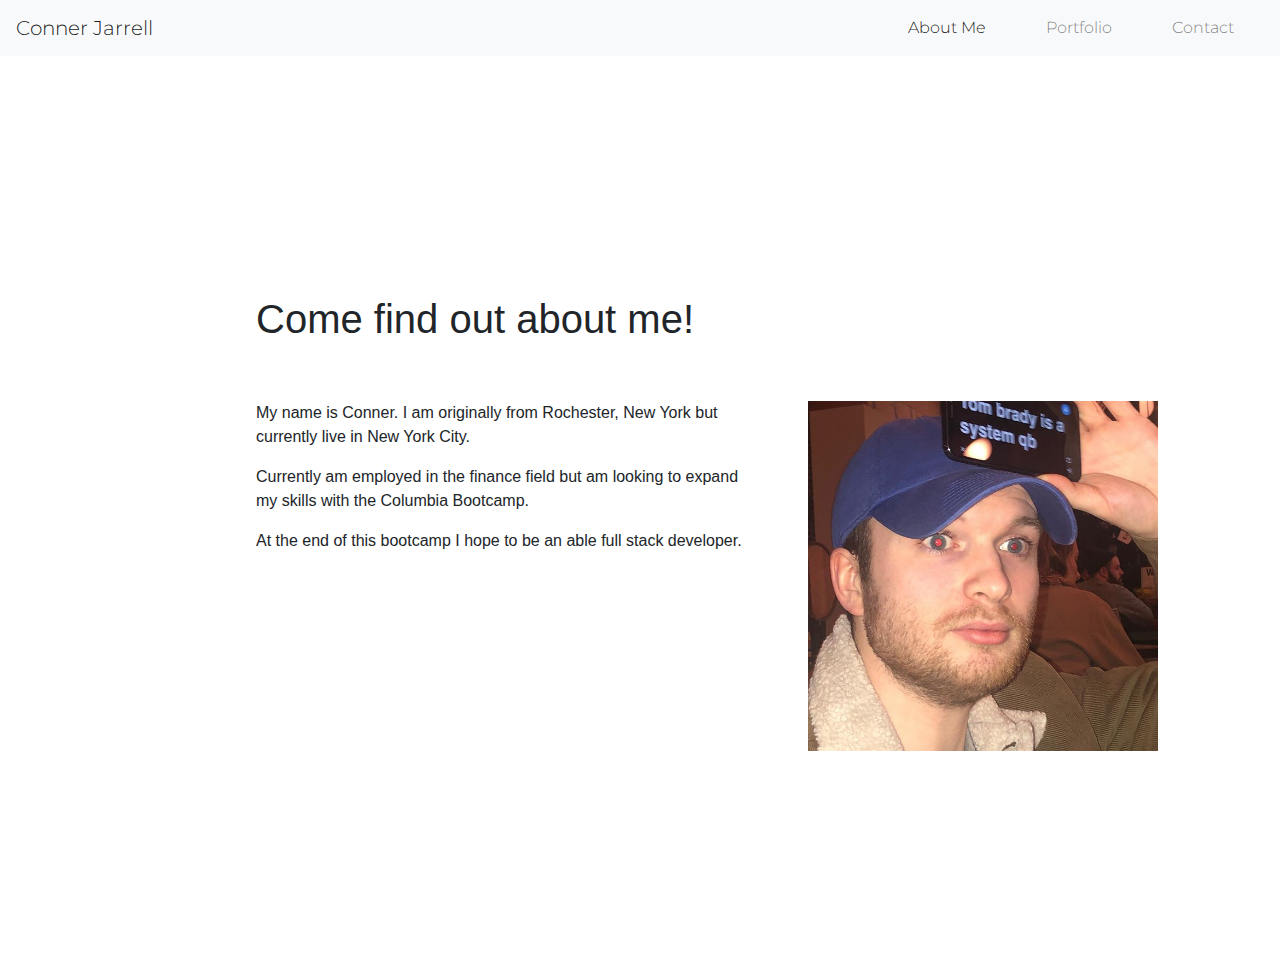
==== contact.html @ 6b9b3c14 "edited of all htmls" ====
<!DOCTYPE html>
<html lang="en">
<head>
    <meta charset="UTF-8">
    <meta name="viewport" content="width=device-width, initial-scale=1.0">
    <link rel="stylesheet" href="reset.css">
    <link rel="stylesheet" href="styleabout.css">
    <link rel="stylesheet" href="https://stackpath.bootstrapcdn.com/font-awesome/4.7.0/css/font-awesome.min.css">
    <link rel="stylesheet" href="https://maxcdn.bootstrapcdn.com/bootstrap/4.0.0/css/bootstrap.min.css">
    <link href="https://fonts.googleapis.com/css2?family=Cinzel:wght@400;700&family=Montserrat:wght@300;400&family=Quattrocento&display=swap" rel="stylesheet">
    <script src="https://code.jquery.com/jquery-3.4.1.slim.min.js" integrity="sha384-J6qa4849blE2+poT4WnyKhv5vZF5SrPo0iEjwBvKU7imGFAV0wwj1yYfoRSJoZ+n" crossorigin="anonymous"></script>
    <script src="https://cdn.jsdelivr.net/npm/popper.js@1.16.0/dist/umd/popper.min.js" integrity="sha384-Q6E9RHvbIyZFJoft+2mJbHaEWldlvI9IOYy5n3zV9zzTtmI3UksdQRVvoxMfooAo" crossorigin="anonymous"></script>
    <script src="https://stackpath.bootstrapcdn.com/bootstrap/4.4.1/js/bootstrap.min.js" integrity="sha384-wfSDF2E50Y2D1uUdj0O3uMBJnjuUD4Ih7YwaYd1iqfktj0Uod8GCExl3Og8ifwB6" crossorigin="anonymous"></script>
    <title>Document</title>
</head>
<body>
    <nav class="navbar navbar-expand-lg navbar-light bg-light">
        <a class="navbar-brand" href="#">Conner Jarrell</a>
        <button class="navbar-toggler" type="button" data-toggle="collapse" data-target="#navbarSupportedContent" aria-controls="navbarSupportedContent" aria-expanded="false" aria-label="Toggle navigation">
          <span class="navbar-toggler-icon"></span>
         </button>
         <div class="collapse navbar-collapse" id="navbarSupportedContent">
          <ul class="navbar-nav ml-auto">
            <li class="nav-item active">
              <a class="nav-link" href="index.html">About Me <span class="sr-only">(current)</span></a>
            </li>
            <li class="nav-item">
              <a class="nav-link" href="portfolio.html">Portfolio</a>
            </li>
            <li class="nav-item">
                <a class="nav-link" href="contact.html">Contact</a>
            </li>
          </ul>
        </div>
    </nav>


    <section class="wrapper">
        <section class="main">
          <header class=row>
            <div class="col-lg">
              <h1>Come find out about me!</h1>
            </div>
          </header>
      
          <article class="row">
            <div class="col-md-8 col-s about">
              <p>My name is Conner. I am originally from Rochester, New York but currently live in New York City.</p>
              <p>Currently am employed in the finance field but am looking to expand my skills with the Columbia Bootcamp.</p>
              <p>At the end of this bootcamp I hope to be an able full stack developer.</p>
            </div>
            <figure class="col-md-4 col-s">
              <img src="profilepic.png" alt="Conner Jarrell profile picture">
            </figure>
          </article>   
        </section>
          
      
    



     




</body>
</html>
---- styleabout.css ----
body{
    background-color: khaki;
}
.navbar{
    padding-right:60px;
    font-family: 'Montserrat', serif;
    font-weight: 300;
}
.nav-item{
    padding:0 22px 0 22px;
}
.main{
    text-align: left;
    width:60%;
    margin:auto;
    padding-top: 50px;
}
h1{
    font-size: 2.5rem;
    padding-bottom: 50px;
    text-align: left;
}
img{
    width:350px;
    margin-left:20px;
}
p{
    font-weight: 300;
}
.wrapper{
   display: flex;
   min-height: 100vh;
   flex-direction: column;
   justify-content: space-between
}

html{
    position:relative;
    min-height: 100%;
}
@media (max-width:900px) {
    .main{
        width:90%;
        text-align: center;
        margin-left:auto;
        margin-right:auto;
    }
    img{
        width:250px;
    }
}
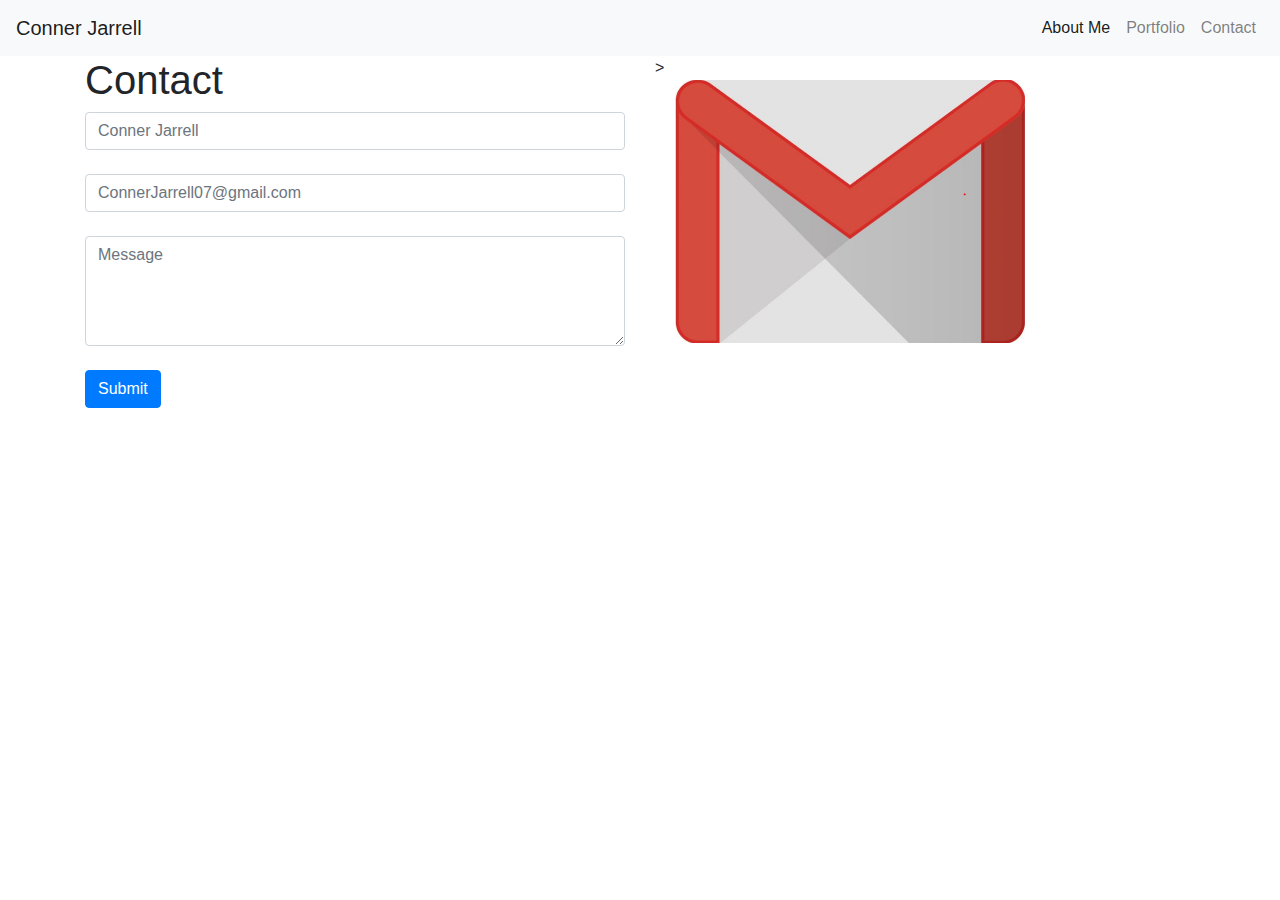
==== commit 8d23b0f4: "Edit HTML for submit HW (not finished)" ====
--- a/contact.html
+++ b/contact.html
@@ -4,14 +4,14 @@
     <meta charset="UTF-8">
     <meta name="viewport" content="width=device-width, initial-scale=1.0">
     <link rel="stylesheet" href="reset.css">
-    <link rel="stylesheet" href="styleabout.css">
+    <link rel="stylesheet" href="stylecontact.css">
     <link rel="stylesheet" href="https://stackpath.bootstrapcdn.com/font-awesome/4.7.0/css/font-awesome.min.css">
     <link rel="stylesheet" href="https://maxcdn.bootstrapcdn.com/bootstrap/4.0.0/css/bootstrap.min.css">
     <link href="https://fonts.googleapis.com/css2?family=Cinzel:wght@400;700&family=Montserrat:wght@300;400&family=Quattrocento&display=swap" rel="stylesheet">
     <script src="https://code.jquery.com/jquery-3.4.1.slim.min.js" integrity="sha384-J6qa4849blE2+poT4WnyKhv5vZF5SrPo0iEjwBvKU7imGFAV0wwj1yYfoRSJoZ+n" crossorigin="anonymous"></script>
     <script src="https://cdn.jsdelivr.net/npm/popper.js@1.16.0/dist/umd/popper.min.js" integrity="sha384-Q6E9RHvbIyZFJoft+2mJbHaEWldlvI9IOYy5n3zV9zzTtmI3UksdQRVvoxMfooAo" crossorigin="anonymous"></script>
     <script src="https://stackpath.bootstrapcdn.com/bootstrap/4.4.1/js/bootstrap.min.js" integrity="sha384-wfSDF2E50Y2D1uUdj0O3uMBJnjuUD4Ih7YwaYd1iqfktj0Uod8GCExl3Og8ifwB6" crossorigin="anonymous"></script>
-    <title>Document</title>
+    <title>Contact</title>
 </head>
 <body>
     <nav class="navbar navbar-expand-lg navbar-light bg-light">
@@ -36,34 +36,31 @@
 
 
     <section class="wrapper">
-        <section class="main">
-          <header class=row>
-            <div class="col-lg">
-              <h1>Come find out about me!</h1>
-            </div>
-          </header>
-      
-          <article class="row">
-            <div class="col-md-8 col-s about">
-              <p>My name is Conner. I am originally from Rochester, New York but currently live in New York City.</p>
-              <p>Currently am employed in the finance field but am looking to expand my skills with the Columbia Bootcamp.</p>
-              <p>At the end of this bootcamp I hope to be an able full stack developer.</p>
-            </div>
-            <figure class="col-md-4 col-s">
-              <img src="profilepic.png" alt="Conner Jarrell profile picture">
+        <section class="container">
+          <div class="row">
+            <div class="col-md-6">
+              <header>
+                <h1>Contact</h1>
+              </header>
+              <div class="contact-form">
+                <form id="contact-form" method="post" action="">
+                    <input name="name" type="text" class="form-control" placeholder="Conner Jarrell" required>
+                  <br>
+                    <input name="email" type="email" class="form-control" placeholder="ConnerJarrell07@gmail.com" required>
+                  <br>
+                    <textarea name="message" class="form-control" placeholder="Message" rows="4" required></textarea>
+                  <br>
+                    <button type="submit" class="btn btn-primary">Submit</button>
+                </form>
+              </div>
+          </div>
+            <figure class="col-md-4 col-s">>
+              <img src="emailpic.png" alt="Gmail Logo for emails">
             </figure>
-          </article>   
+          </div>
         </section>
+    </section>
           
       
-    
-
-
-
-     
-
-
-
-
 </body>
 </html>--- a/stylecontact.css
+++ b/stylecontact.css
@@ -0,0 +1,19 @@
+body {
+    background-color: khaki;
+}
+
+img{
+    width:350px;
+    margin-left:20px;
+}
+
+html{
+    position:relative;
+    min-height: 100%;
+}
+@media (max-width:900px) {
+
+    img{
+        width:250px;
+    }
+}